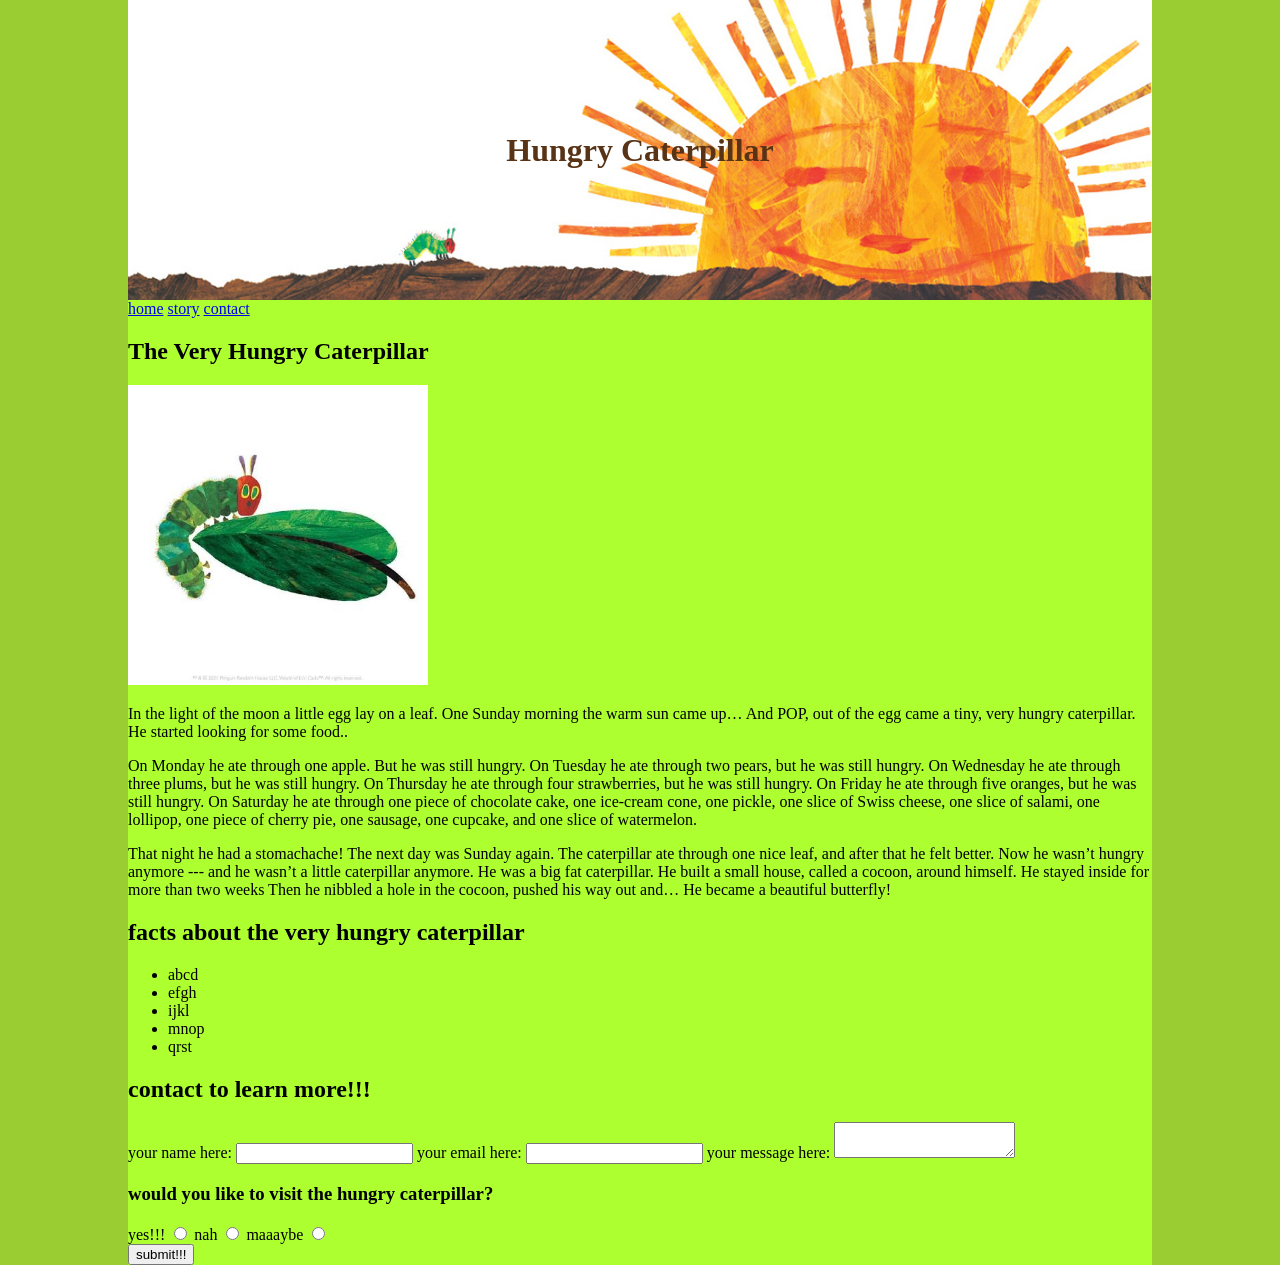
==== midterm/index.html @ 66d86152 "finished setting up the navigation and form submission thingies" ====
<!DOCTYPE html>
<html lang="en">
<head>
    <meta charset="UTF-8">
    <meta name="viewport" content="width=device-width, initial-scale=1.0">
    <title>ouel0253 midterm</title>
    <link rel="stylesheet" href="css/main.css">
</head>
<body>
    <div class="wrapper">
        <header>
            <h1>Hungry Caterpillar</h1>
        </header>
        <nav>
            <a href="#home">home</a>
            <a href="#story">story</a>
            <a href="#contact">contact</a>
        </nav>
        <section id="home">
            <h2>The Very Hungry Caterpillar</h2>
            <img src="images/hungrycaterpillar.jpg" alt="a very hungry caterpillar on a leaf" class="image" height="300px">

            <p>In the light of the moon a little egg lay on a leaf. One Sunday morning the warm sun came up… And POP, out of the egg came a tiny, very hungry caterpillar. He started looking for some food..</p>
            <p>On Monday he ate through one apple. But he was still hungry. On Tuesday he ate through two pears, but he was still hungry. On Wednesday he ate through three plums, but he was still hungry. On Thursday he ate through four strawberries, but he was still hungry. On Friday he ate through five oranges, but he was still hungry. On Saturday he ate through one piece of chocolate cake, one ice-cream cone, one pickle, one slice of Swiss cheese, one slice of salami, one lollipop, one piece of cherry pie, one sausage, one cupcake, and one slice of watermelon.</p>
            <p>That night he had a stomachache! The next day was Sunday again. The caterpillar ate through one nice leaf, and after that he felt better. Now he wasn’t hungry anymore --- and he wasn’t a little caterpillar anymore. He was a big fat caterpillar. He built a small house, called a cocoon, around himself. He stayed inside for more than two weeks Then he nibbled a hole in the cocoon, pushed his way out and… He became a beautiful butterfly!</p>
        </section>
        <section id="story">
            <h2>facts about the very hungry caterpillar</h2>
            <ul>
                <li>abcd</li>
                <li>efgh</li>
                <li>ijkl</li>
                <li>mnop</li>
                <li>qrst</li>
            </ul>
        </section>
        <section id="contact">
            <h2>contact to learn more!!!</h2>

            <form>
                <label for="name">your name here:</label>
                <input type="text" id="name" name="name">
                <label for="email">your email here:</label>
                <input type="email" id="email" name="email">
                <label for="message">your message here:</label>
                <textarea id="message" name="message"></textarea>

                <h3>would you like to visit the hungry caterpillar?</h3>
                <label for="yes">yes!!!</label>
                <input type="radio" id="yes" name="visit" value="yes">
                <label for="no">nah</label>
                <input type="radio" id="no" name="visit" value="no">
                <label for="maybe">maaaybe</label>
                <input type="radio" id="maybe" name="visit" value="maybe">
                <br>

                <button type="submit">submit!!!</button>
            </form>
        </section>
    </div>
</body>
</html>
---- midterm/css/main.css ----
body{
    margin: 0;
    padding: 0;
    background-color: yellowgreen;
    font-family: "comic sans ms", "sans-serif";
}

.wrapper{
    margin: 0 auto;
    width: 80%;
    background-color: greenyellow;
}

header{
    height: 300px;
    background-image: url("../images/caterpillarbanner.jpg");
    background-size: cover;
    background-position: center;
    display: flex;
    align-items: center;
    justify-content: center;
}

header h1{
    color: rgb(88, 51, 21);
}
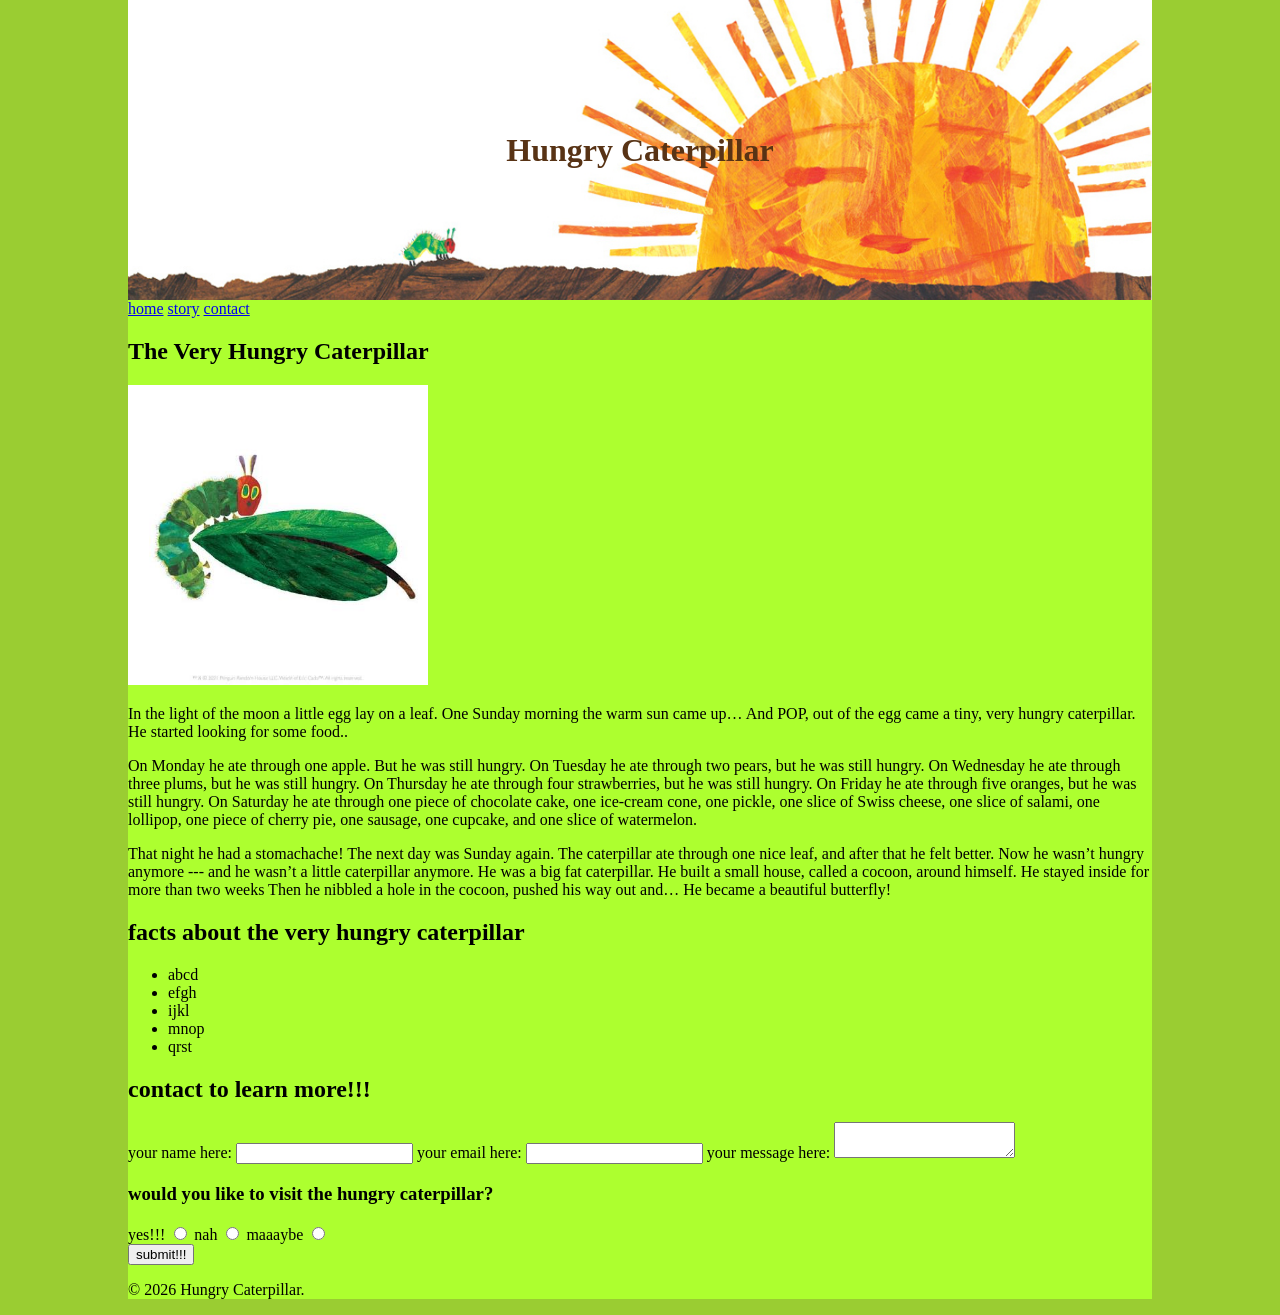
==== commit 92c03b4e: "added footer n copyright stuff because i forgot" ====
--- a/midterm/index.html
+++ b/midterm/index.html
@@ -57,6 +57,9 @@
                 <button type="submit">submit!!!</button>
             </form>
         </section>
+        <footer>
+            <p>© 2026 Hungry Caterpillar.</p>
+        </footer>
     </div>
 </body>
 </html>
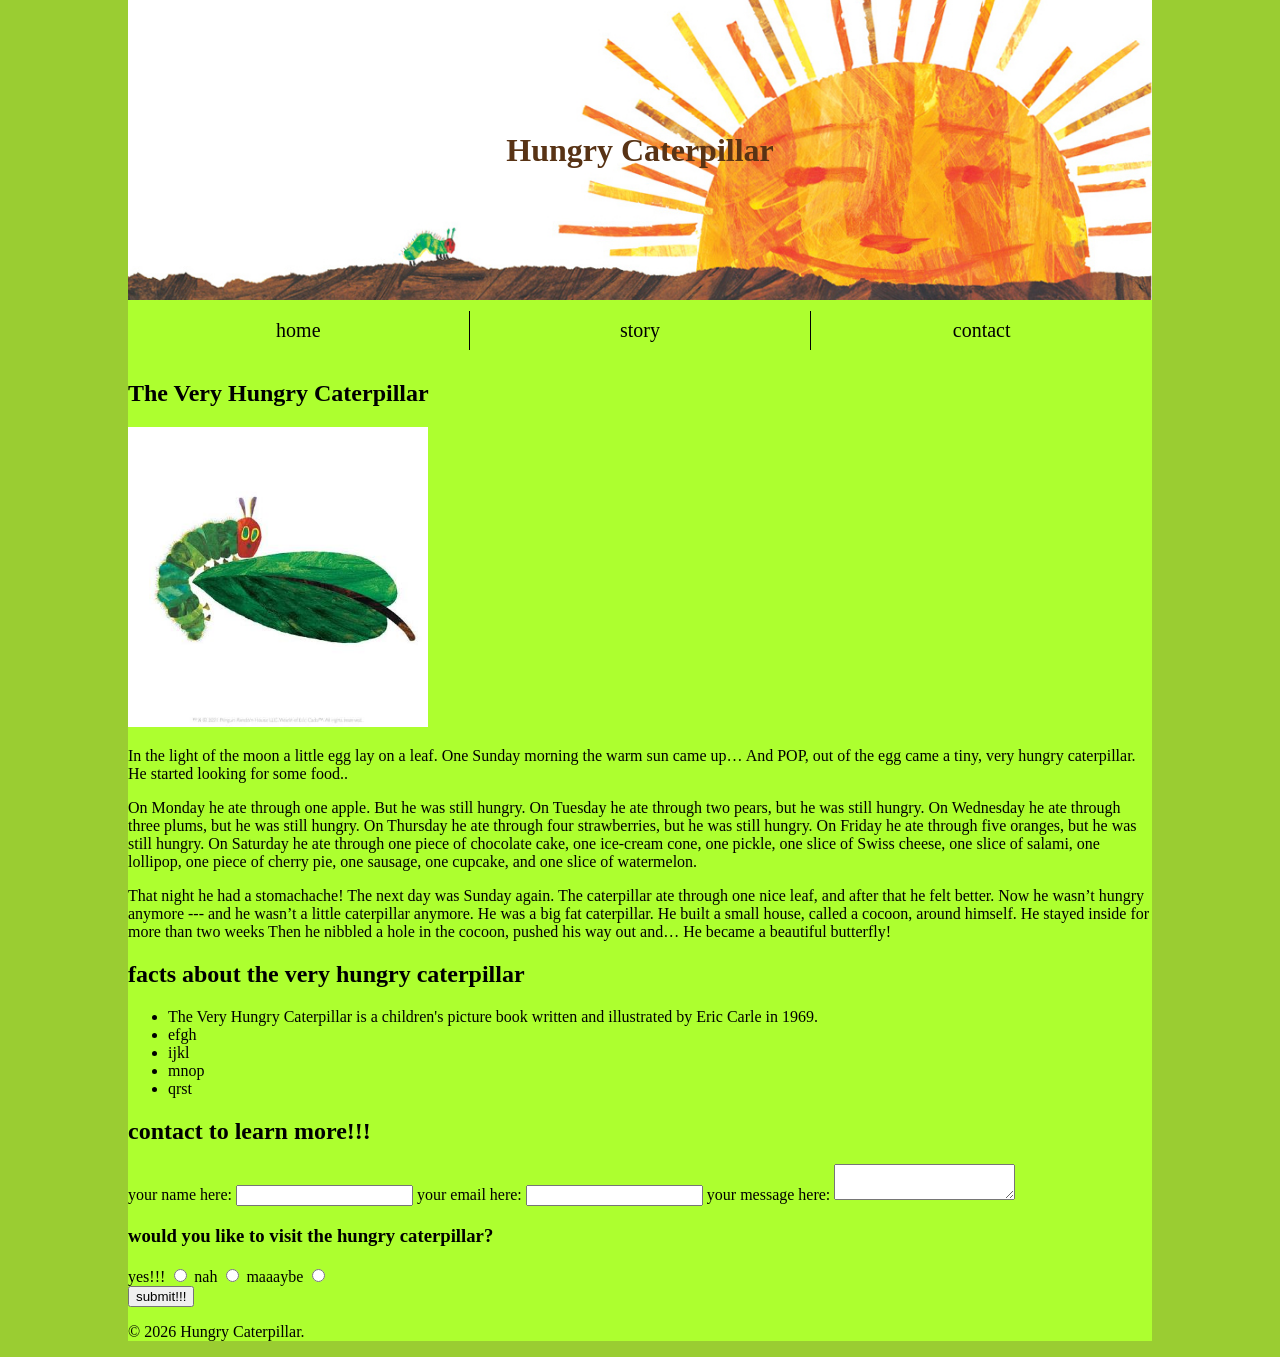
==== commit 84cf446d: "moved the nav panel and gave it those little spacer things like in the example, added another image " ====
--- a/midterm/index.html
+++ b/midterm/index.html
@@ -27,7 +27,7 @@
         <section id="story">
             <h2>facts about the very hungry caterpillar</h2>
             <ul>
-                <li>abcd</li>
+                <li>The Very Hungry Caterpillar is a children's picture book written and illustrated by Eric Carle in 1969.</li>
                 <li>efgh</li>
                 <li>ijkl</li>
                 <li>mnop</li>
--- a/midterm/css/main.css
+++ b/midterm/css/main.css
@@ -23,4 +23,25 @@
 
 header h1{
     color: rgb(88, 51, 21);
+}
+
+nav{
+    display: flex;
+    height: 60px;
+    align-items: center;
+}
+
+nav a{
+    flex: 1;
+    text-align: center;
+    text-decoration: none;
+    color: black;
+    font-size: 20px;
+    padding: 8px;
+    border-right: 1px solid black;
+}
+
+nav a:last-child{
+    border-right: none;
+
 }
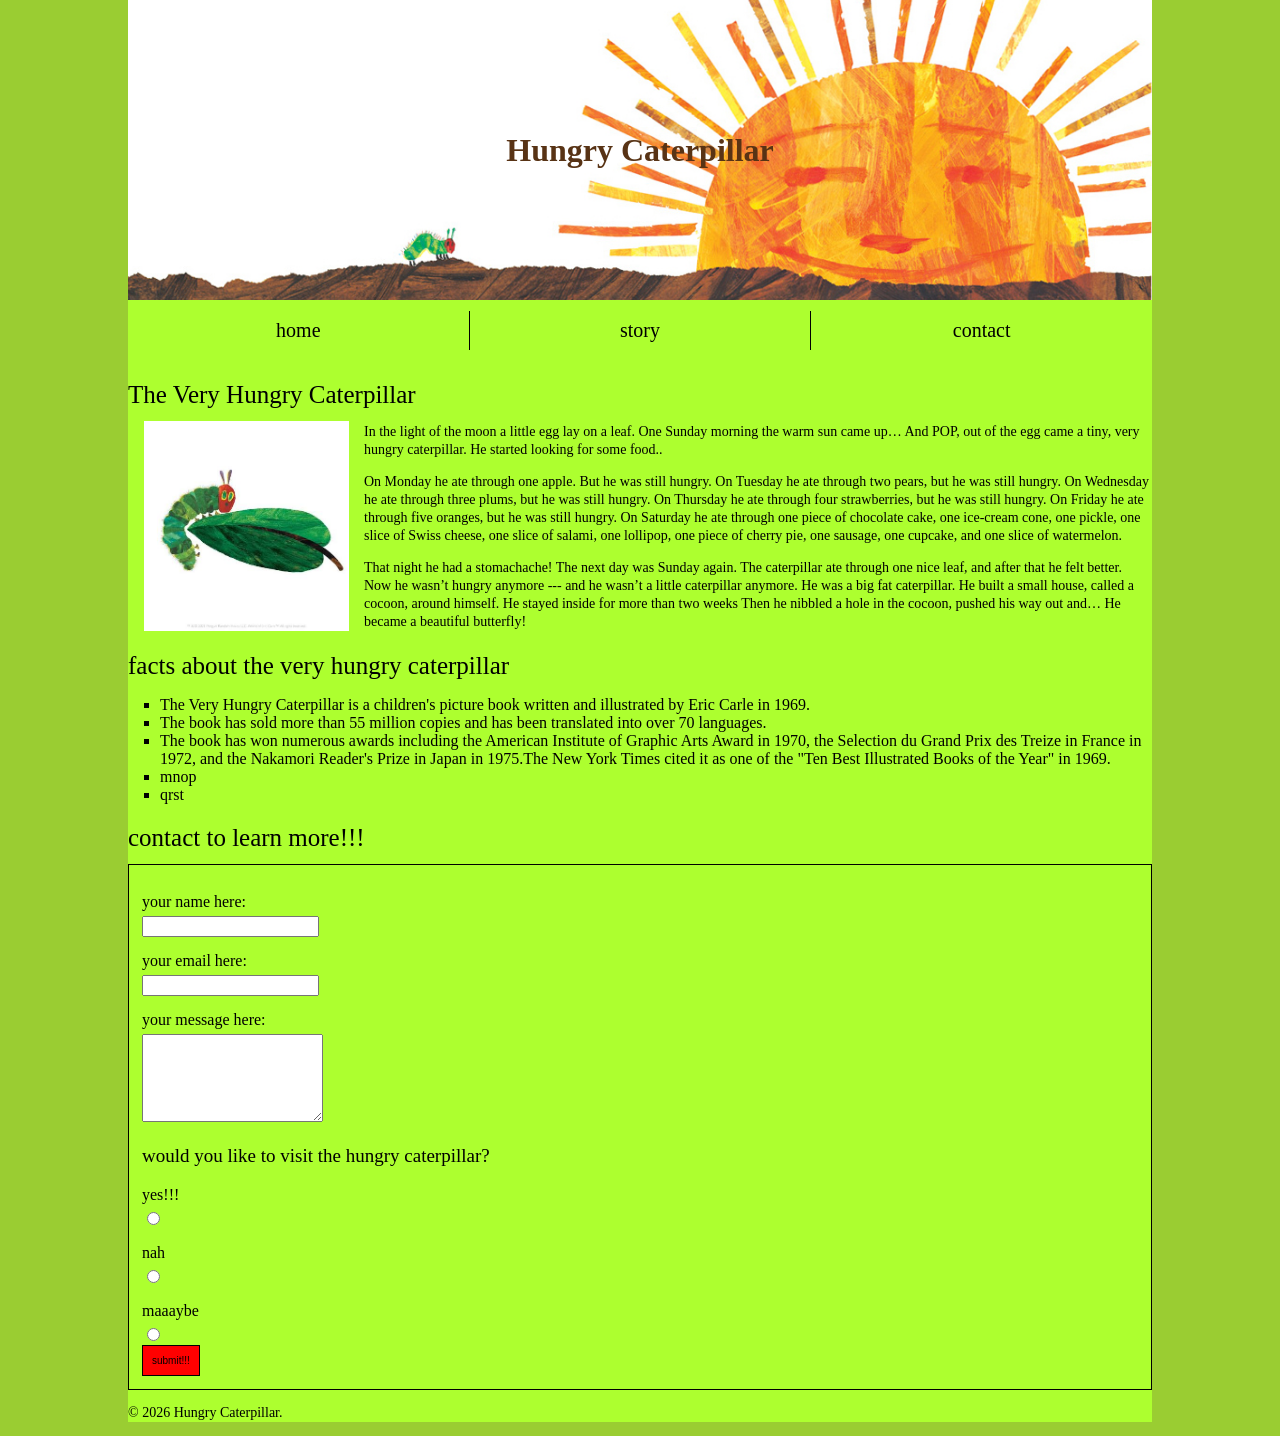
==== commit 8b98ab28: "a whole bunch of css editing and slowly changing the facts about caterpillar" ====
--- a/midterm/index.html
+++ b/midterm/index.html
@@ -4,7 +4,7 @@
     <meta charset="UTF-8">
     <meta name="viewport" content="width=device-width, initial-scale=1.0">
     <title>ouel0253 midterm</title>
-    <link rel="stylesheet" href="css/main.css">
+    <link href="css/main.css" rel="stylesheet">
 </head>
 <body>
     <div class="wrapper">
@@ -16,20 +16,20 @@
             <a href="#story">story</a>
             <a href="#contact">contact</a>
         </nav>
-        <section id="home">
+        <article id="home">
             <h2>The Very Hungry Caterpillar</h2>
             <img src="images/hungrycaterpillar.jpg" alt="a very hungry caterpillar on a leaf" class="image" height="300px">
 
             <p>In the light of the moon a little egg lay on a leaf. One Sunday morning the warm sun came up… And POP, out of the egg came a tiny, very hungry caterpillar. He started looking for some food..</p>
             <p>On Monday he ate through one apple. But he was still hungry. On Tuesday he ate through two pears, but he was still hungry. On Wednesday he ate through three plums, but he was still hungry. On Thursday he ate through four strawberries, but he was still hungry. On Friday he ate through five oranges, but he was still hungry. On Saturday he ate through one piece of chocolate cake, one ice-cream cone, one pickle, one slice of Swiss cheese, one slice of salami, one lollipop, one piece of cherry pie, one sausage, one cupcake, and one slice of watermelon.</p>
             <p>That night he had a stomachache! The next day was Sunday again. The caterpillar ate through one nice leaf, and after that he felt better. Now he wasn’t hungry anymore --- and he wasn’t a little caterpillar anymore. He was a big fat caterpillar. He built a small house, called a cocoon, around himself. He stayed inside for more than two weeks Then he nibbled a hole in the cocoon, pushed his way out and… He became a beautiful butterfly!</p>
-        </section>
+        </article>
         <section id="story">
             <h2>facts about the very hungry caterpillar</h2>
             <ul>
                 <li>The Very Hungry Caterpillar is a children's picture book written and illustrated by Eric Carle in 1969.</li>
-                <li>efgh</li>
-                <li>ijkl</li>
+                <li>The book has sold more than 55 million copies and has been translated into over 70 languages.</li>
+                <li>The book has won numerous awards including the American Institute of Graphic Arts Award in 1970, the Selection du Grand Prix des Treize in France in 1972, and the Nakamori Reader's Prize in Japan in 1975.The New York Times cited it as one of the "Ten Best Illustrated Books of the Year" in 1969.</li>
                 <li>mnop</li>
                 <li>qrst</li>
             </ul>
--- a/midterm/css/main.css
+++ b/midterm/css/main.css
@@ -44,4 +44,67 @@
 nav a:last-child{
     border-right: none;
 
-}+}
+
+main{
+    padding-left: 6px;
+}
+
+h2 {
+    font-size: 25px;
+    font-weight: normal;
+    margin-bottom: 12px;
+}
+
+.image{
+    width: 205px;
+    height: 210px;
+    object-fit: cover;
+    float: left;
+    margin-right: 15px;
+    margin-bottom: 10px;
+    padding-left: 1rem;
+}
+
+p{
+    font-size: 14px;
+    line-height: 18px;
+}
+
+ul{
+    list-style-type: square;
+    padding-left: 2rem;
+}
+
+#contact{
+    margin-top: 20px;
+}
+
+#contact h3 {
+    font-size: 19px;
+    font-weight: normal;
+}
+
+form {
+    border: 1px solid black;
+    padding: 13px;
+}
+
+form > label {
+    display: block;
+    margin-top: 15px;
+    margin-bottom: 5px;
+}
+
+textarea {
+    height: 82px;
+    resize: vertical;
+}
+
+button {
+    background-color: red;
+    border: 1px solid black;
+    padding: 9px;
+    cursor: pointer;
+    font-size: 10px;
+}
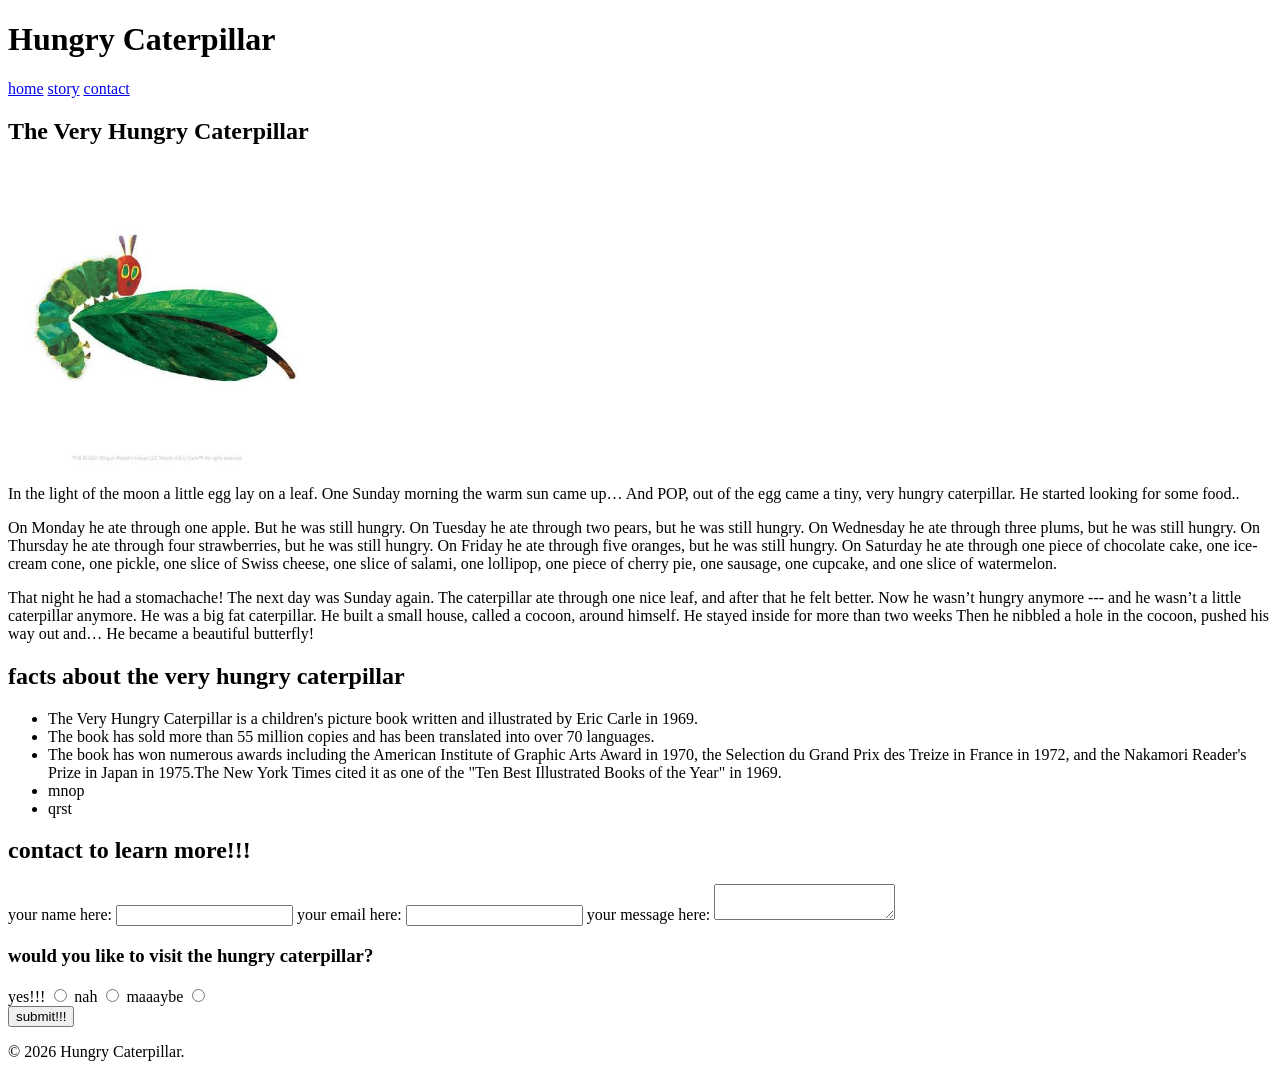
==== commit 705bb2d3: "decided to play around with the html structure a little more before adding styling,,i keep messing s" ====
--- a/midterm/index.html
+++ b/midterm/index.html
@@ -4,7 +4,7 @@
     <meta charset="UTF-8">
     <meta name="viewport" content="width=device-width, initial-scale=1.0">
     <title>ouel0253 midterm</title>
-    <link href="css/main.css" rel="stylesheet">
+    <!--<link href="css/main.css" rel="stylesheet">-->
 </head>
 <body>
     <div class="wrapper">
--- a/midterm/css/main.css
+++ b/midterm/css/main.css
@@ -9,102 +9,4 @@
     margin: 0 auto;
     width: 80%;
     background-color: greenyellow;
-}
-
-header{
-    height: 300px;
-    background-image: url("../images/caterpillarbanner.jpg");
-    background-size: cover;
-    background-position: center;
-    display: flex;
-    align-items: center;
-    justify-content: center;
-}
-
-header h1{
-    color: rgb(88, 51, 21);
-}
-
-nav{
-    display: flex;
-    height: 60px;
-    align-items: center;
-}
-
-nav a{
-    flex: 1;
-    text-align: center;
-    text-decoration: none;
-    color: black;
-    font-size: 20px;
-    padding: 8px;
-    border-right: 1px solid black;
-}
-
-nav a:last-child{
-    border-right: none;
-
-}
-
-main{
-    padding-left: 6px;
-}
-
-h2 {
-    font-size: 25px;
-    font-weight: normal;
-    margin-bottom: 12px;
-}
-
-.image{
-    width: 205px;
-    height: 210px;
-    object-fit: cover;
-    float: left;
-    margin-right: 15px;
-    margin-bottom: 10px;
-    padding-left: 1rem;
-}
-
-p{
-    font-size: 14px;
-    line-height: 18px;
-}
-
-ul{
-    list-style-type: square;
-    padding-left: 2rem;
-}
-
-#contact{
-    margin-top: 20px;
-}
-
-#contact h3 {
-    font-size: 19px;
-    font-weight: normal;
-}
-
-form {
-    border: 1px solid black;
-    padding: 13px;
-}
-
-form > label {
-    display: block;
-    margin-top: 15px;
-    margin-bottom: 5px;
-}
-
-textarea {
-    height: 82px;
-    resize: vertical;
-}
-
-button {
-    background-color: red;
-    border: 1px solid black;
-    padding: 9px;
-    cursor: pointer;
-    font-size: 10px;
-}
+}
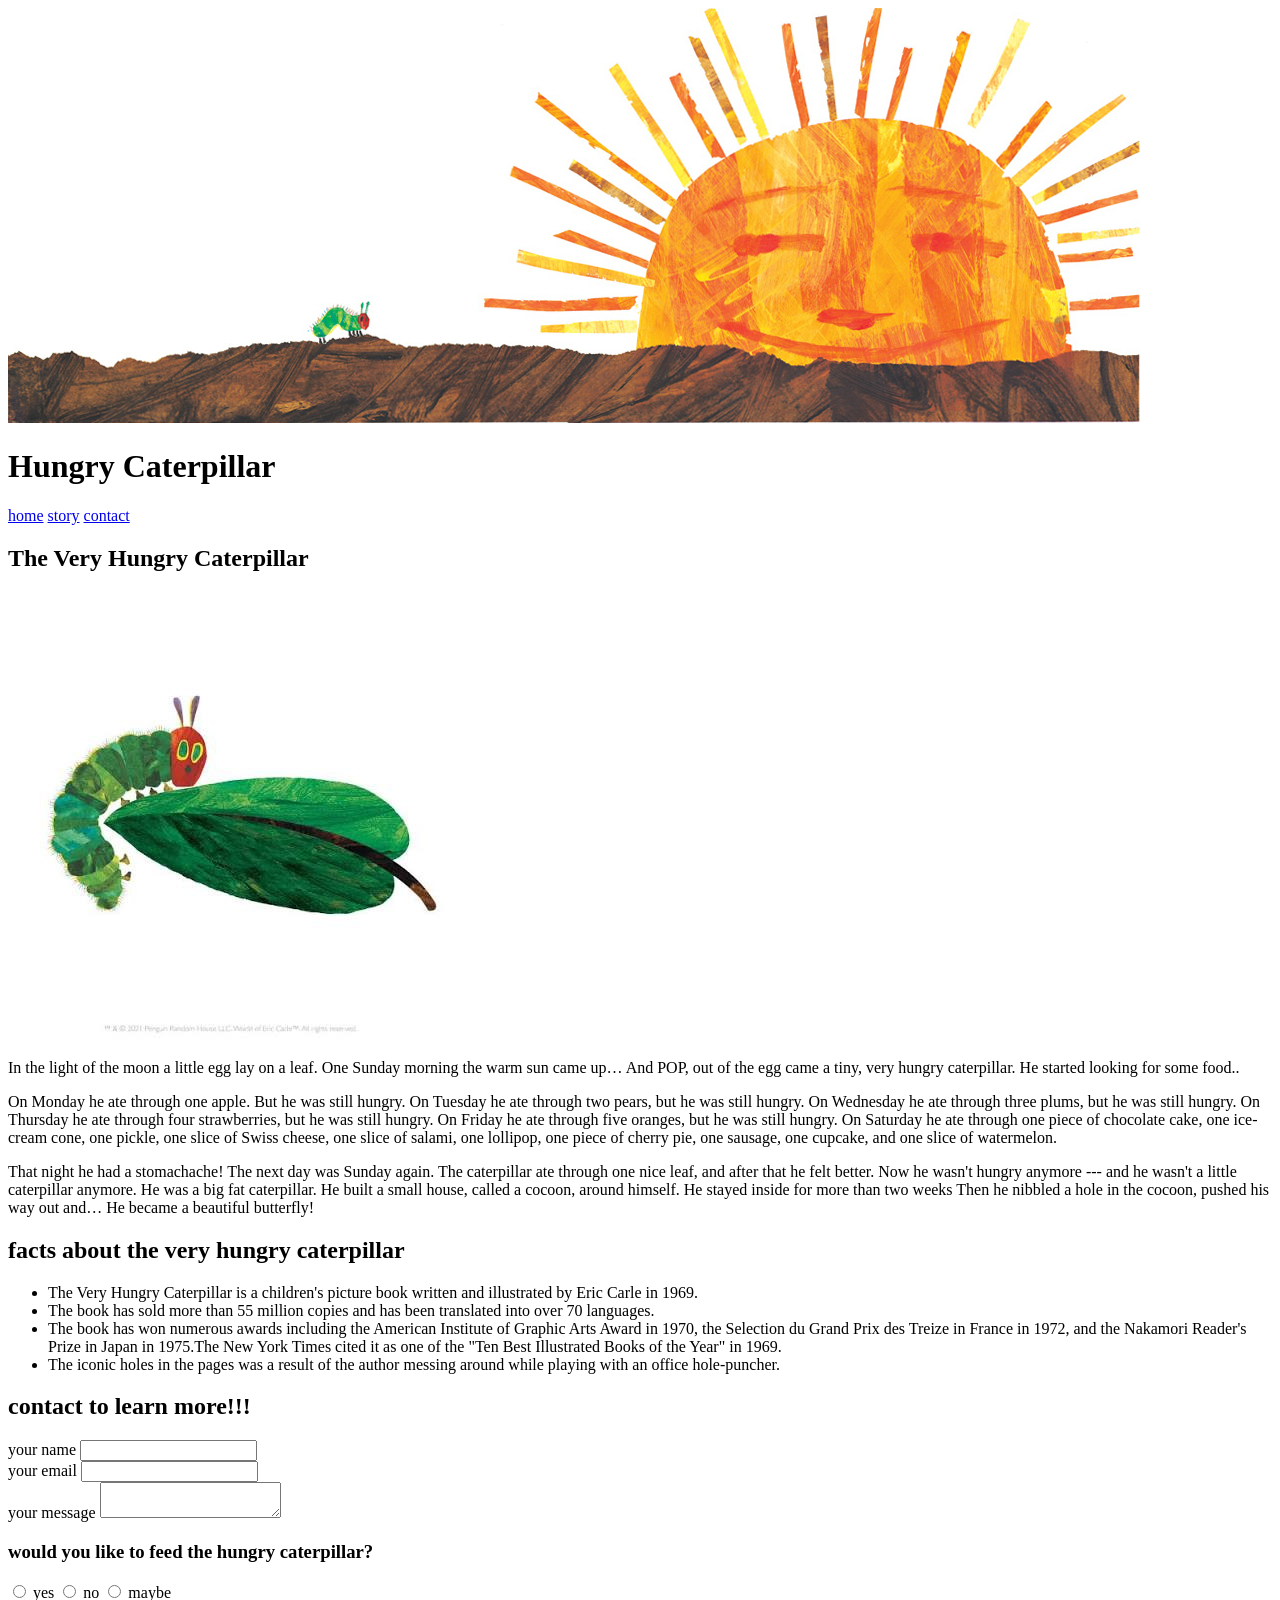
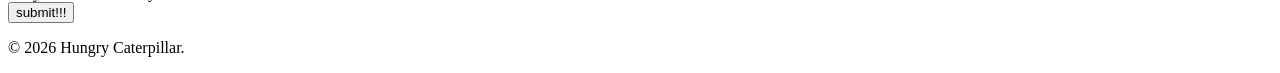
==== commit 36700493: "fixed images, cleaned up nav sections and replaced sections with articles" ====
--- a/midterm/index.html
+++ b/midterm/index.html
@@ -9,6 +9,7 @@
 <body>
     <div class="wrapper">
         <header>
+            <img src="images/caterpillarbanner.jpg" alt="a caterpillar and the sun">
             <h1>Hungry Caterpillar</h1>
         </header>
         <nav>
@@ -18,45 +19,49 @@
         </nav>
         <article id="home">
             <h2>The Very Hungry Caterpillar</h2>
-            <img src="images/hungrycaterpillar.jpg" alt="a very hungry caterpillar on a leaf" class="image" height="300px">
+            <img src="images/hungrycaterpillar.jpg" alt="a caterpillar on a leaf" class="image">
 
             <p>In the light of the moon a little egg lay on a leaf. One Sunday morning the warm sun came up… And POP, out of the egg came a tiny, very hungry caterpillar. He started looking for some food..</p>
             <p>On Monday he ate through one apple. But he was still hungry. On Tuesday he ate through two pears, but he was still hungry. On Wednesday he ate through three plums, but he was still hungry. On Thursday he ate through four strawberries, but he was still hungry. On Friday he ate through five oranges, but he was still hungry. On Saturday he ate through one piece of chocolate cake, one ice-cream cone, one pickle, one slice of Swiss cheese, one slice of salami, one lollipop, one piece of cherry pie, one sausage, one cupcake, and one slice of watermelon.</p>
-            <p>That night he had a stomachache! The next day was Sunday again. The caterpillar ate through one nice leaf, and after that he felt better. Now he wasn’t hungry anymore --- and he wasn’t a little caterpillar anymore. He was a big fat caterpillar. He built a small house, called a cocoon, around himself. He stayed inside for more than two weeks Then he nibbled a hole in the cocoon, pushed his way out and… He became a beautiful butterfly!</p>
+            <p>That night he had a stomachache! The next day was Sunday again. The caterpillar ate through one nice leaf, and after that he felt better. Now he wasn't hungry anymore --- and he wasn't a little caterpillar anymore. He was a big fat caterpillar. He built a small house, called a cocoon, around himself. He stayed inside for more than two weeks Then he nibbled a hole in the cocoon, pushed his way out and… He became a beautiful butterfly!</p>
         </article>
-        <section id="story">
+
+        <article id="story">
             <h2>facts about the very hungry caterpillar</h2>
             <ul>
                 <li>The Very Hungry Caterpillar is a children's picture book written and illustrated by Eric Carle in 1969.</li>
                 <li>The book has sold more than 55 million copies and has been translated into over 70 languages.</li>
                 <li>The book has won numerous awards including the American Institute of Graphic Arts Award in 1970, the Selection du Grand Prix des Treize in France in 1972, and the Nakamori Reader's Prize in Japan in 1975.The New York Times cited it as one of the "Ten Best Illustrated Books of the Year" in 1969.</li>
-                <li>mnop</li>
-                <li>qrst</li>
+                <li> The iconic holes in the pages was a result of the author messing around while playing with an office hole-puncher.</li>
             </ul>
-        </section>
-        <section id="contact">
+        </article>
+
+        <article id="contact">
             <h2>contact to learn more!!!</h2>
 
             <form>
-                <label for="name">your name here:</label>
+                <label for="name">your name</label>
                 <input type="text" id="name" name="name">
-                <label for="email">your email here:</label>
+                <br>
+                <label for="email">your email</label>
                 <input type="email" id="email" name="email">
-                <label for="message">your message here:</label>
+                <br>
+                <label for="message">your message</label>
                 <textarea id="message" name="message"></textarea>
+                <br>
 
-                <h3>would you like to visit the hungry caterpillar?</h3>
-                <label for="yes">yes!!!</label>
-                <input type="radio" id="yes" name="visit" value="yes">
-                <label for="no">nah</label>
-                <input type="radio" id="no" name="visit" value="no">
-                <label for="maybe">maaaybe</label>
-                <input type="radio" id="maybe" name="visit" value="maybe">
+                <h3>would you like to feed the hungry caterpillar?</h3>
+                 <input type="radio" id="yes" name="feed" value="yes">
+                    <label for="yes">yes</label>
+                    <input type="radio" id="no" name="feed" value="no">
+                    <label for="no">no</label>
+                    <input type="radio" id="maybe" name="feed" value="maybe">
+                    <label for="maybe">maybe</label>
                 <br>
 
                 <button type="submit">submit!!!</button>
             </form>
-        </section>
+        </article>
         <footer>
             <p>© 2026 Hungry Caterpillar.</p>
         </footer>
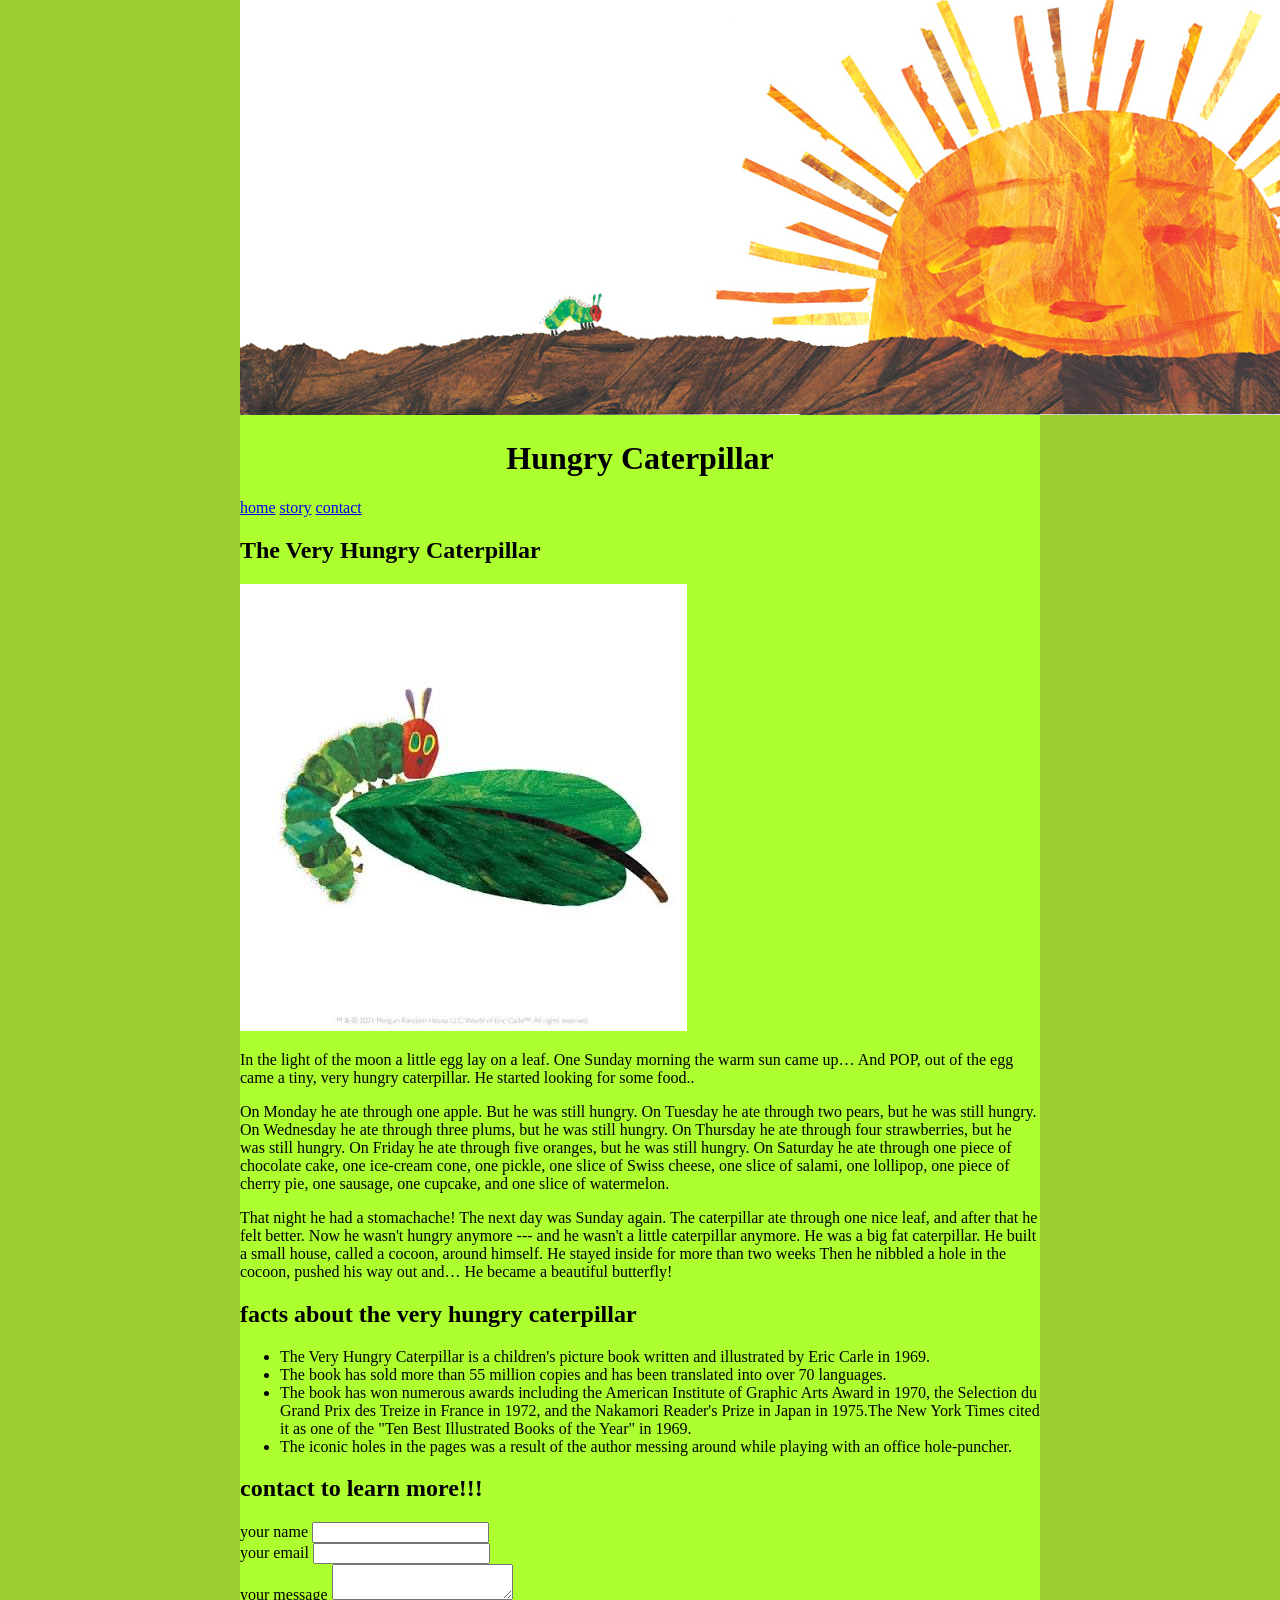
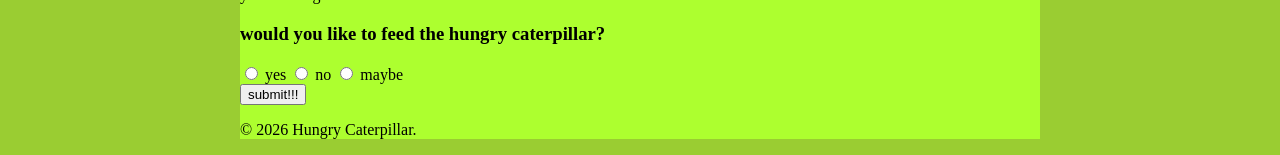
==== commit 40bd40b6: "oops forgot to link the stylesheet" ====
--- a/midterm/index.html
+++ b/midterm/index.html
@@ -4,19 +4,26 @@
     <meta charset="UTF-8">
     <meta name="viewport" content="width=device-width, initial-scale=1.0">
     <title>ouel0253 midterm</title>
-    <!--<link href="css/main.css" rel="stylesheet">-->
+    <link href="css/main.css" rel="stylesheet">
 </head>
 <body>
+    <!--wrapper makes it so that the content is centered and has a maximum width-->
     <div class="wrapper">
+
+        <!--the banner image and text for the page-->
         <header>
             <img src="images/caterpillarbanner.jpg" alt="a caterpillar and the sun">
             <h1>Hungry Caterpillar</h1>
         </header>
+        
+        <!--navigation panel that takes you to different parts of the page-->
         <nav>
             <a href="#home">home</a>
             <a href="#story">story</a>
             <a href="#contact">contact</a>
         </nav>
+
+        <!--the home segment with the hungry caterpillar story by eric carle-->
         <article id="home">
             <h2>The Very Hungry Caterpillar</h2>
             <img src="images/hungrycaterpillar.jpg" alt="a caterpillar on a leaf" class="image">
@@ -26,6 +33,7 @@
             <p>That night he had a stomachache! The next day was Sunday again. The caterpillar ate through one nice leaf, and after that he felt better. Now he wasn't hungry anymore --- and he wasn't a little caterpillar anymore. He was a big fat caterpillar. He built a small house, called a cocoon, around himself. He stayed inside for more than two weeks Then he nibbled a hole in the cocoon, pushed his way out and… He became a beautiful butterfly!</p>
         </article>
 
+        <!--the story segment with facts about the very hungry caterpillar-->
         <article id="story">
             <h2>facts about the very hungry caterpillar</h2>
             <ul>
@@ -36,6 +44,7 @@
             </ul>
         </article>
 
+        <!--contact forms and interactable text elements-->
         <article id="contact">
             <h2>contact to learn more!!!</h2>
 
@@ -50,18 +59,24 @@
                 <textarea id="message" name="message"></textarea>
                 <br>
 
-                <h3>would you like to feed the hungry caterpillar?</h3>
-                 <input type="radio" id="yes" name="feed" value="yes">
+                <!--radio buttons instead of textboxes-->
+                <section>
+                    <h3>would you like to feed the hungry caterpillar?</h3>
+                    <input type="radio" id="yes" name="feed" value="yes">
                     <label for="yes">yes</label>
                     <input type="radio" id="no" name="feed" value="no">
                     <label for="no">no</label>
                     <input type="radio" id="maybe" name="feed" value="maybe">
                     <label for="maybe">maybe</label>
-                <br>
+                    <br>
 
-                <button type="submit">submit!!!</button>
+                    <!--the submit button that technically doesnt do anything for the person using the website-->
+                    <button type="submit">submit!!!</button>
+                </section>
             </form>
         </article>
+
+        <!--copyright footer of course-->
         <footer>
             <p>© 2026 Hungry Caterpillar.</p>
         </footer>
--- a/midterm/css/main.css
+++ b/midterm/css/main.css
@@ -7,6 +7,12 @@
 
 .wrapper{
     margin: 0 auto;
-    width: 80%;
+    width: 70%;
+    max-width: 800px;
     background-color: greenyellow;
+}
+
+header{
+    position: relative;
+    text-align: center;
 }
